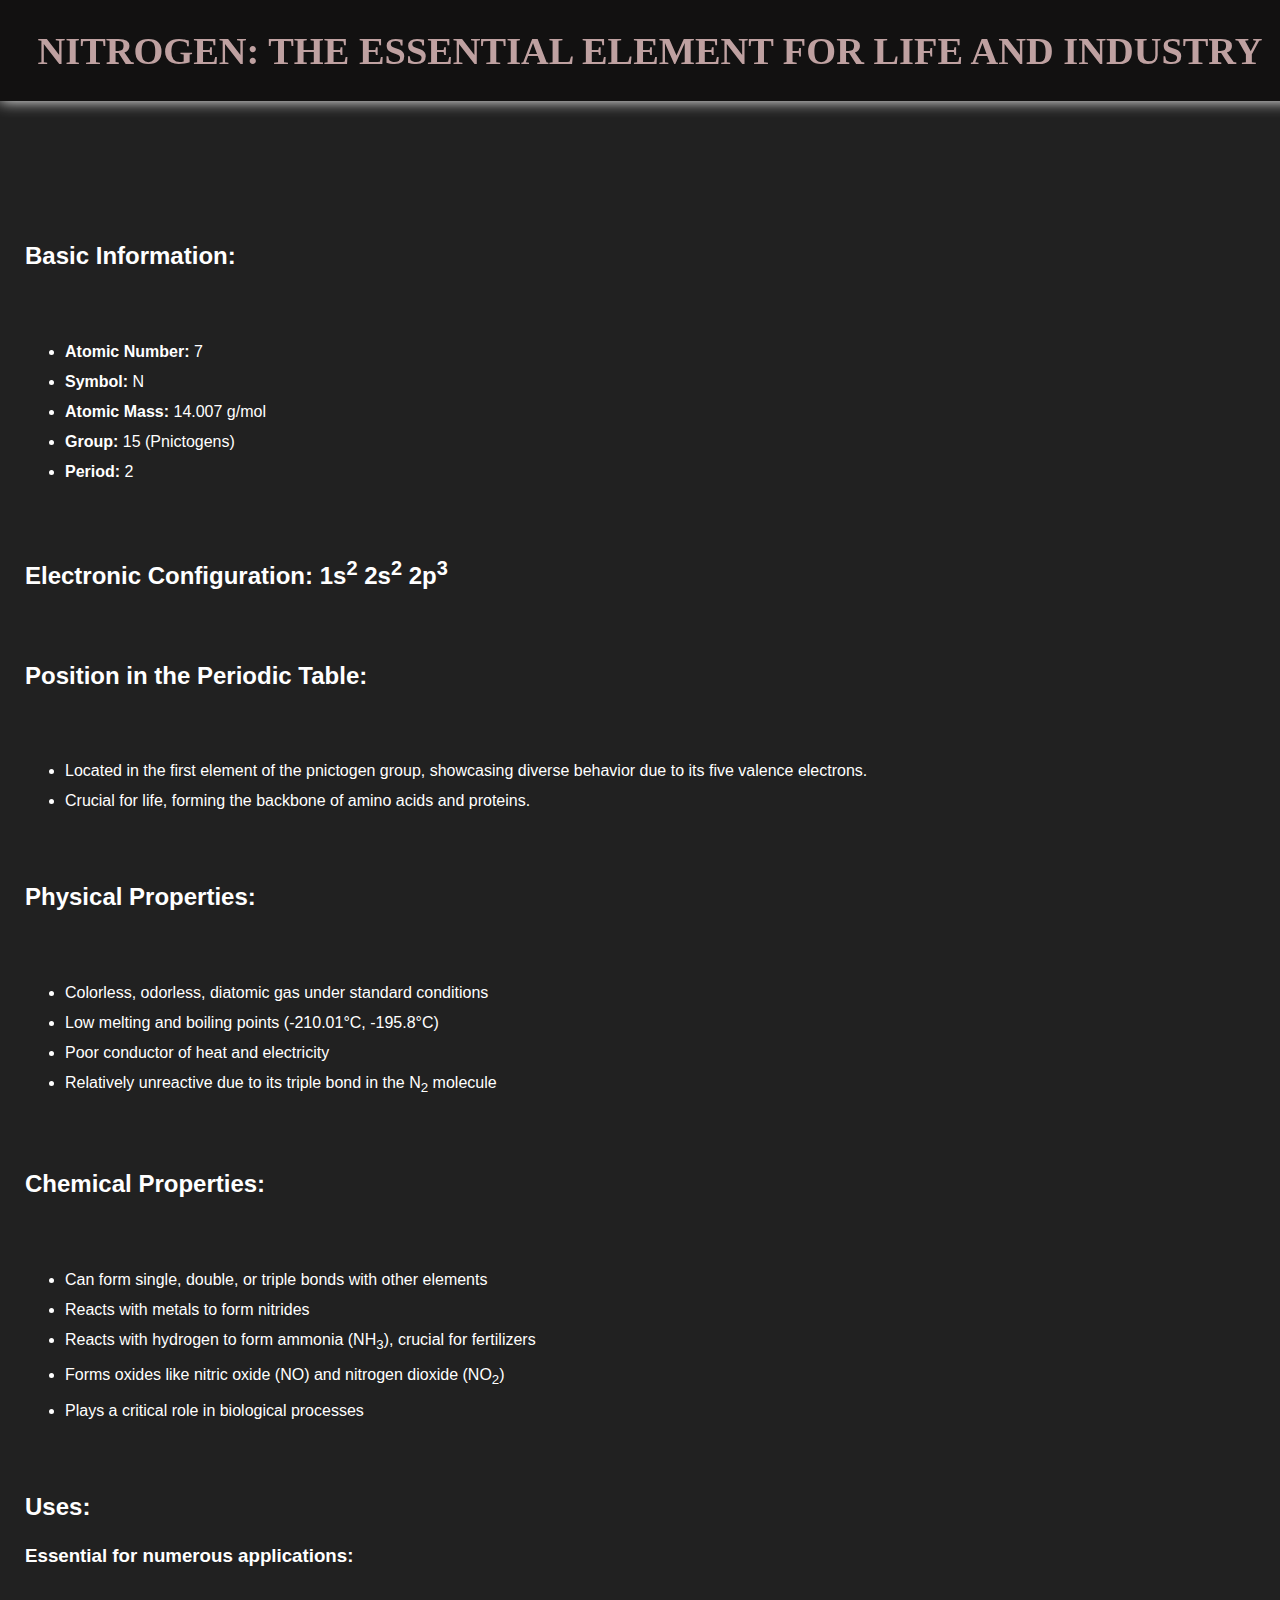
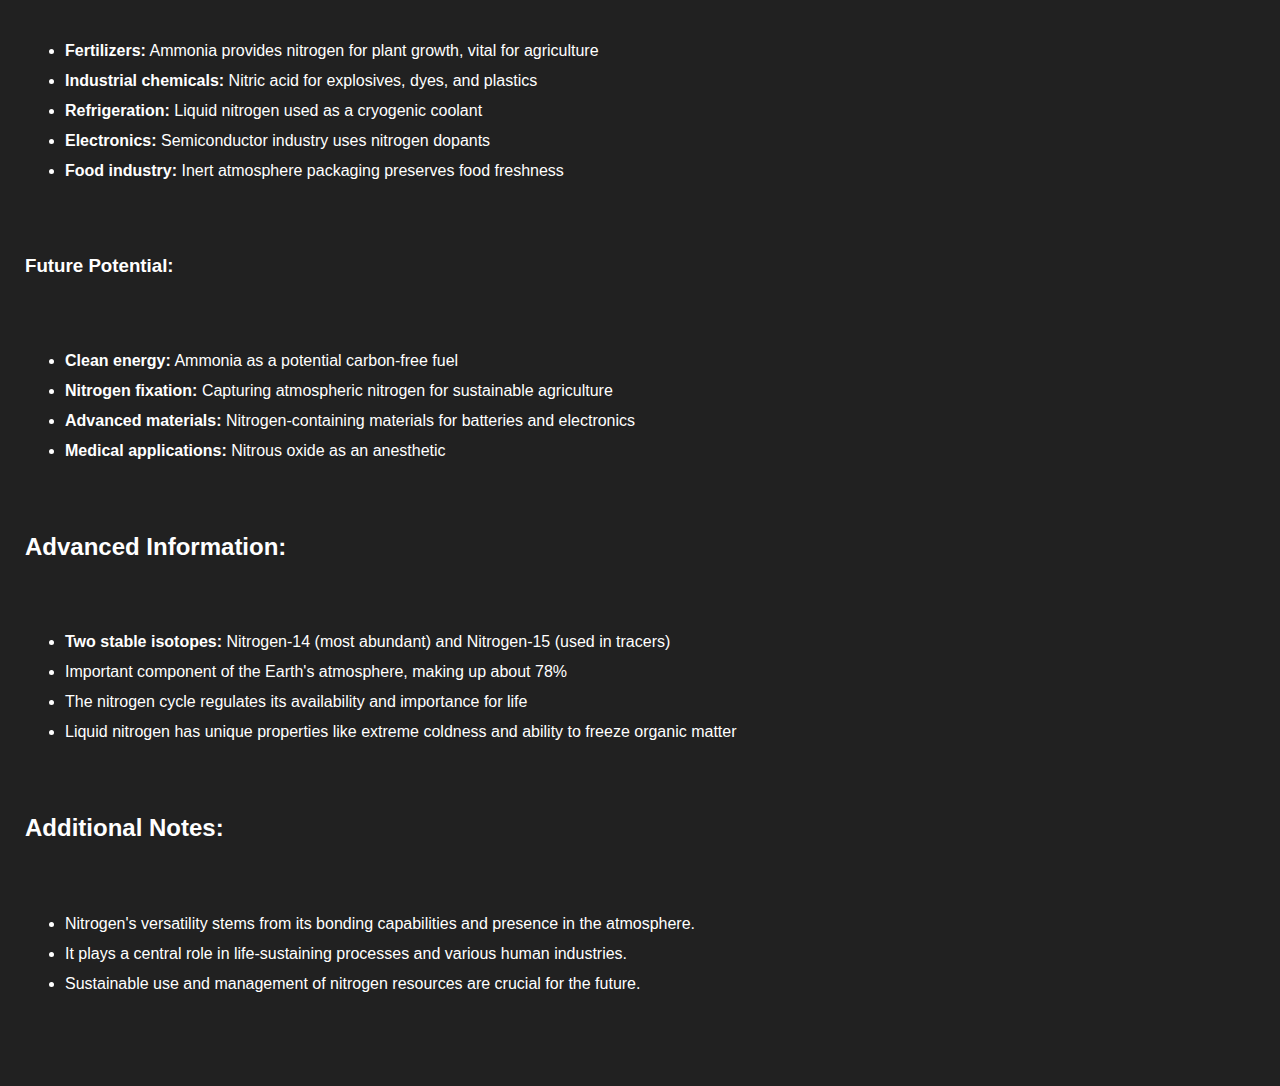
==== n7nitrogen.html @ c7f826be "Initial commit" ====
<!DOCTYPE html>
<html>
<head>
  <title>Carbon</title>
  <meta charset="UTF-8">
  <meta name="viewport" content="width=device-width, initial-scale=1.0">
  <link rel="stylesheet" href="elementstyle.css">
</head>
<body>
 <p>
   <header><h1>NITROGEN: THE ESSENTIAL ELEMENT FOR LIFE AND INDUSTRY</h1></header>
   <br><br><br><br><br>
  <br>

<h2>Basic Information:</h2>
  <br>
    <ul>

     <li><b>Atomic Number:</b> 7</li>
     <li><b>Symbol:</b> N</li>
     <li><b>Atomic Mass:</b> 14.007 g/mol</li>
     <li><b>Group:</b> 15 (Pnictogens)</li>
     <li><b>Period:</b> 2</li>
    </ul>
  <br>

<h2>Electronic Configuration: 1s<sup>2</sup> 2s<sup>2</sup> 2p<sup>3</sup></h2>
<br>
<h2>Position in the Periodic Table:</h2>
  <br>
    <ul>

     <li>Located in the first element of the pnictogen group, showcasing diverse behavior due to its five valence electrons.</li>
     <li>Crucial for life, forming the backbone of amino acids and proteins.</li>
    </ul>
  <br>

<h2>Physical Properties:</h2>
  <br>
   <ul>
      <li>Colorless, odorless, diatomic gas under standard conditions</li>
      <li>Low melting and boiling points (-210.01°C, -195.8°C)</li>
      <li>Poor conductor of heat and electricity</li>
      <li>Relatively unreactive due to its triple bond in the N<sub>2</sub> molecule</li>
   </ul>
  <br>

<h2>Chemical Properties:</h2>
  <br>
   <ul>
     <li>Can form single, double, or triple bonds with other elements</li>
     <li>Reacts with metals to form nitrides</li>
     <li>Reacts with hydrogen to form ammonia (NH<sub>3</sub>), crucial for fertilizers</li>
     <li>Forms oxides like nitric oxide (NO) and nitrogen dioxide (NO<sub>2</sub>)</li>
     <li>Plays a critical role in biological processes</li>
   </ul>
  <br>


<h2>Uses:</h2
<br>
  <div>

 <h3>Essential for numerous applications:</h3>
  <br>
    <ul>
     <li><b>Fertilizers:</b> Ammonia provides nitrogen for plant growth, vital for agriculture</li>
     <li><b>Industrial chemicals:</b> Nitric acid for explosives, dyes, and plastics</li>
     <li><b>Refrigeration:</b> Liquid nitrogen used as a cryogenic coolant</li>
     <li><b>Electronics:</b> Semiconductor industry uses nitrogen dopants</li>
     <li><b>Food industry:</b> Inert atmosphere packaging preserves food freshness</li>
    </ul>
  <br>

<h3>Future Potential:</h3>
  <br>
  <ul>
     <li><b>Clean energy:</b> Ammonia as a potential carbon-free fuel</li>
     <li><b>Nitrogen fixation:</b> Capturing atmospheric nitrogen for sustainable agriculture</li>
     <li><b>Advanced materials:</b> Nitrogen-containing materials for batteries and electronics</li>
     <li><b>Medical applications:</b> Nitrous oxide as an anesthetic</li>
  </ul>
  </div>
  <br>


<h2>Advanced Information:</h2>
  <br>
   <ul>
     <li><b>Two stable isotopes:</b> Nitrogen-14 (most abundant) and Nitrogen-15 (used in tracers)</li>
     <li>Important component of the Earth's atmosphere, making up about 78%</li>
     <li>The nitrogen cycle regulates its availability and importance for life</li>
     <li>Liquid nitrogen has unique properties like extreme coldness and ability to freeze organic matter</li>
   </ul>
  <br>


<h2>Additional Notes:</h2>
  <br>
  <ul>
     <li>Nitrogen's versatility stems from its bonding capabilities and presence in the atmosphere.</li>
     <li>It plays a central role in life-sustaining processes and various human industries.</li>
     <li>Sustainable use and management of nitrogen resources are crucial for the future.</li>
  </ul>
  <br>

   </p>
 </body>
</html>
---- elementstyle.css ----
body{
  background-color: #212121;
  font-family: 'Roboto', sans-serif;
  font-size: 16px;
  margin: 5px;
  padding: 20px;
  color:white;
  line-height: 30px;
}

header{
  background-color: #121111;
  padding: 10px;
  text-align: center;
  font-size: 1.5vw;
  font-weight: bold;
  color: #bfa1a1;
  font-family:Georgia, 'Times New Roman', Times, serif;
  z-index: 2px;
  box-shadow: 0 0 0.9rem #ffffff;
  position: fixed;
  width: 100%;
  top:0px;
  left:0px;
  margin-top: 0px;
  margin-left: 0px;
}
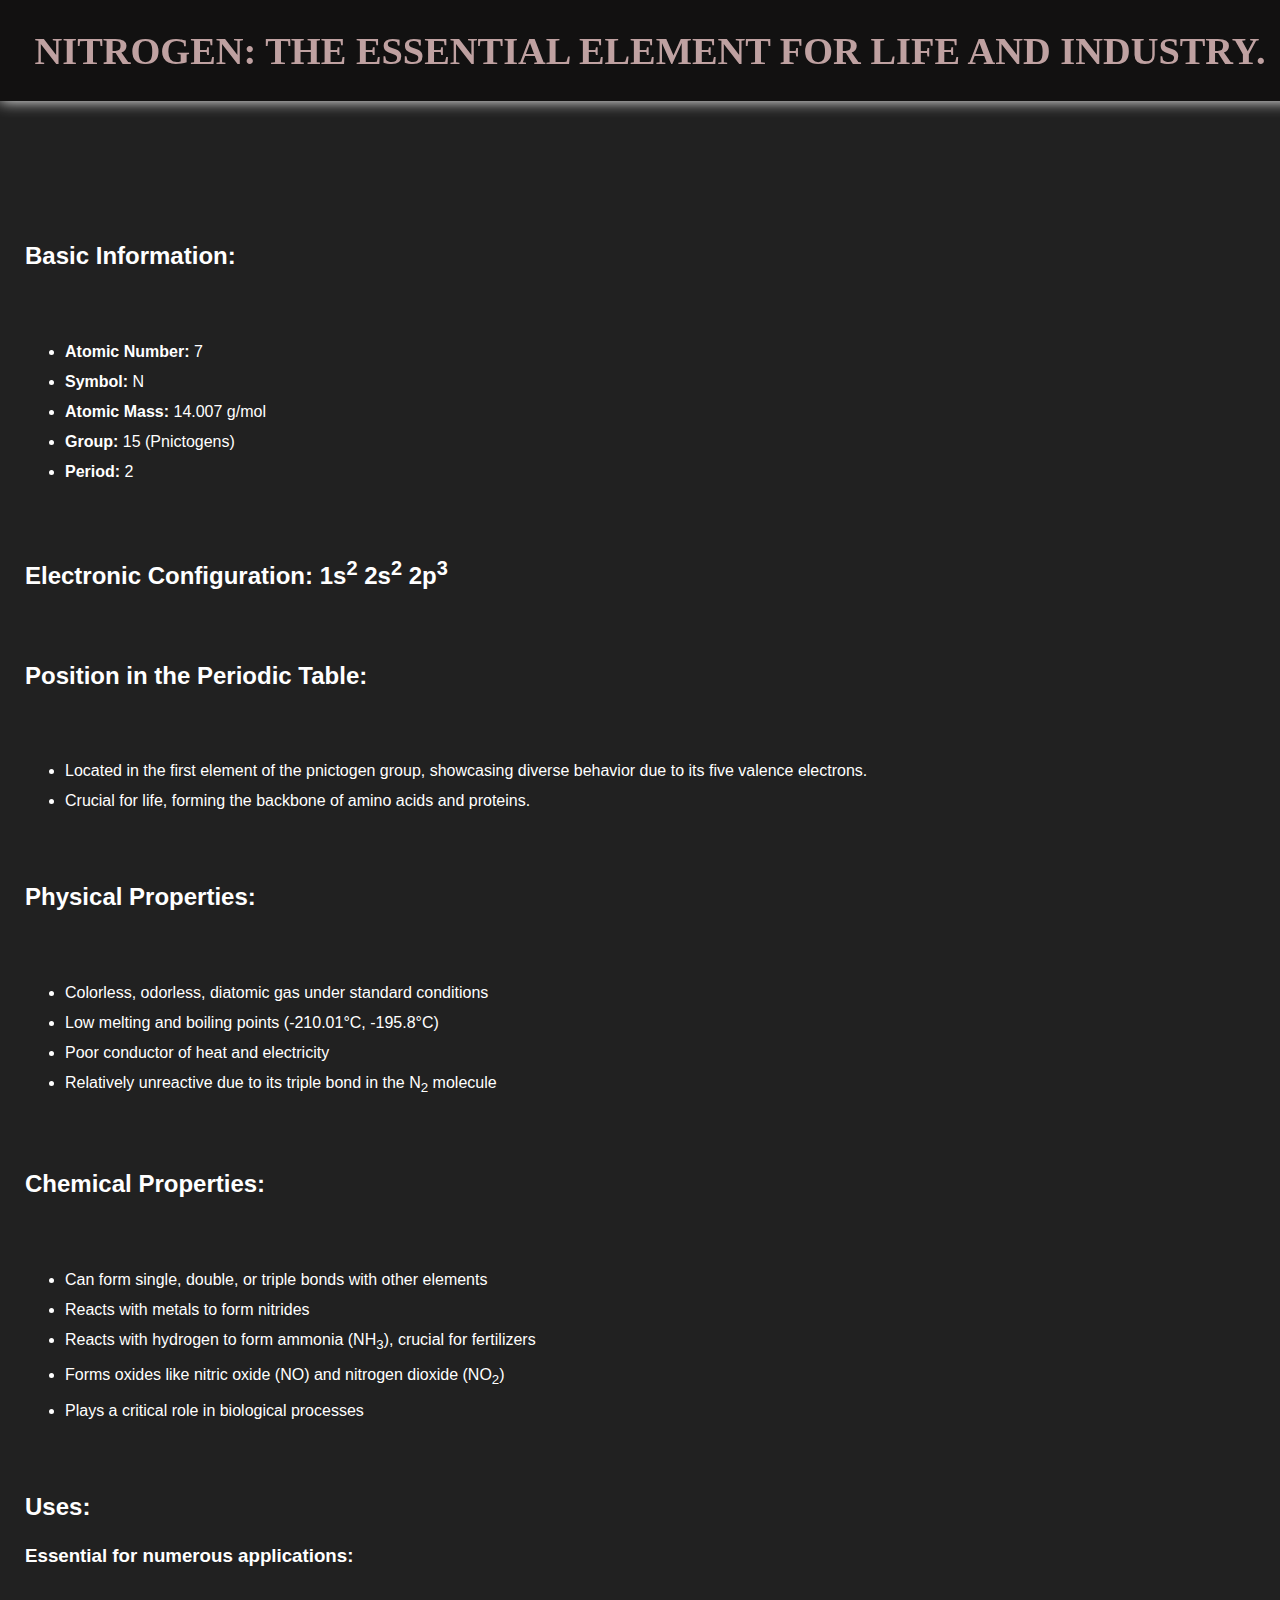
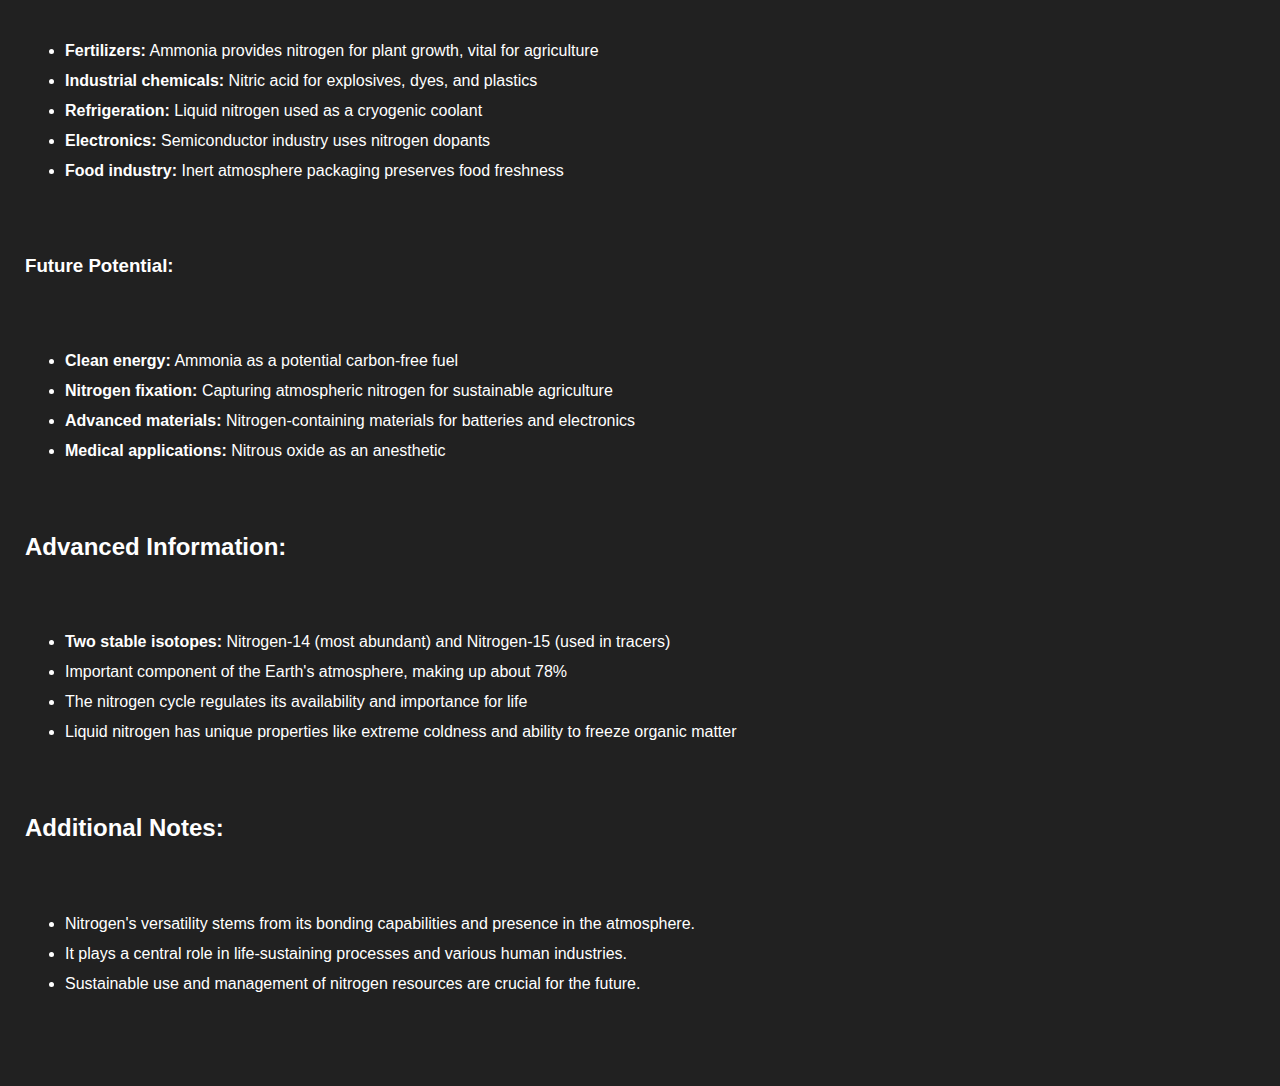
==== commit b3e30bf9: "Test" ====
--- a/n7nitrogen.html
+++ b/n7nitrogen.html
@@ -8,7 +8,7 @@
 </head>
 <body>
  <p>
-   <header><h1>NITROGEN: THE ESSENTIAL ELEMENT FOR LIFE AND INDUSTRY</h1></header>
+   <header><h1>NITROGEN: THE ESSENTIAL ELEMENT FOR LIFE AND INDUSTRY.</h1></header>
    <br><br><br><br><br>
   <br>
 
